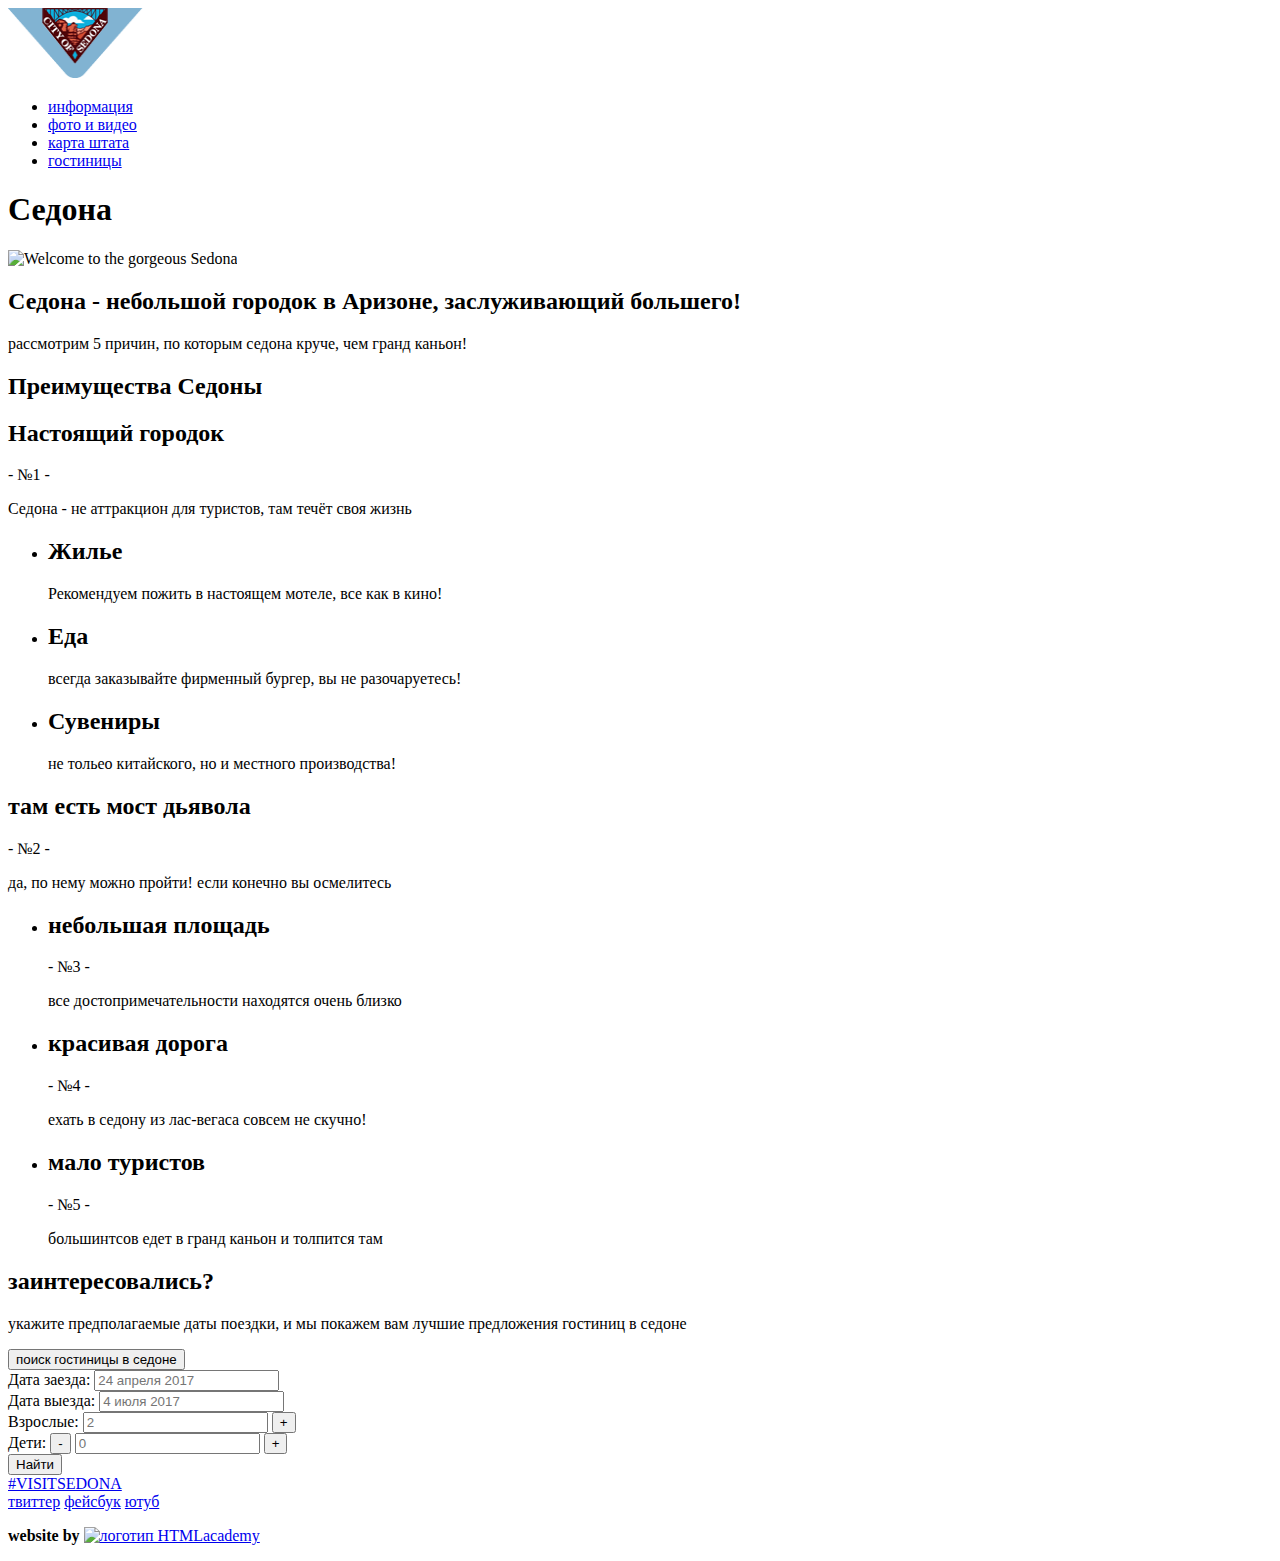
==== index.html @ c8d4c348 "fixed mistakes" ====
<!DOCTYPE html>
<html lang="ru">

<head>
  <meta charset="utf-8">
  <meta name="description" content="Основной проект на курсе в HTMLacademy">
  <meta name="keywords" content="HTML,CSS,XML,JavaScript,Sedona,Genadijs,Zuravlovs,интенсив">
  <meta name="author" content="Genadijs Zuravlovs">
  <!-- Заголовок страницы -->
  <title>HTML Academy: Седона</title>
  <!-- подключение css -->
</head>

<body>
  <header class="header">
    <nav class="header__nav">
      <a href="index.html" class="header__link">
        <img src="img/logo.png" alt="Логотип Седоны" width="135" height="70" class="header__logo">
      </a>
      <ul class="header__list">
        <li class="header__item header__item--active">
          <a href="info.html" class="header__link">информация</a>
        </li>
        <li class="header__item">
          <a href="media.html" class="header__link">фото и видео</a>
        </li>
        <li class="header__item">
          <a href="map.html" class="header__link">карта штата</a>
        </li>
        <li class="header__item">
          <a href="hotels.html" class="header__link">гостиницы</a>
        </li>
      </ul>
    </nav>
  </header>
  <main class="container">
    <section class="welcome">
      <h1 class="visually-hidden">Седона</h1>
      <img src="#coming__soon" alt="Welcome to the gorgeous Sedona" class="welcome__text">
      <!-- сюда идёт разделитель между секциями -->
    </section>
    <section class="intro">
      <h2 class="intro__title">Седона - небольшой городок в Аризоне, заслуживающий большего!</h2>
      <p class="intro__text">рассмотрим 5 причин, по которым седона круче, чем гранд каньон!</p>
    </section>
    <section class="advantages">
      <h2 class="visually-hidden">Преимущества Седоны</h2>
      <section class="advantages__first">
        <div class="advantages__desc">
          <h2 class="advantages__title">Настоящий городок</h2>
          <p class="advantages__text">- №1 -</p>
          <p class="advantages__text">Седона - не аттракцион для туристов, там течёт своя жизнь</p>
          <div class="advantages__photo"></div>
        </div>
        <div class="feature">
          <ul class="feature__list">
            <li class="feature__item">
              <h2 class="feature__title">Жилье</h2>
              <p class="feature__text">Рекомендуем пожить в настоящем мотеле, все как в кино!</p>
            </li>
            <li class="feature__item">
              <h2 class="feature__title">Еда</h2>
              <p class="feature__text">всегда заказывайте фирменный бургер, вы не разочаруетесь!</p>
            </li>
            <li class="feature__item">
              <h2 class="feature__title">Сувениры</h2>
              <p class="feature__text">не тольео китайского, но и местного производства!</p>
            </li>
          </ul>
        </div>
        <section class="advantages2">
          <div class="advantages__desc">
            <div class="advantages__photo"></div>
            <h2 class="advantages__title">там есть мост дьявола</h2>
            <p class="advantages__text">- №2 -</p>
            <p class="advantages__text">да, по нему можно пройти! если конечно вы осмелитесь</p>
          </div>
          <div class="feature2">
            <ul class="feature2__list">
              <li class="feature2__item">
                <h2 class="feautre__title">небольшая площадь</h2>
                <p class="advantages__text">- №3 -</p>
                <p class="advantages__text">все достопримечательности находятся очень близко</p>
              </li>
              <li class="feature2__item">
                <h2 class="feautre__title">красивая дорога</h2>
                <p class="advantages__text">- №4 -</p>
                <p class="advantages__text">ехать в седону из лас-вегаса совсем не скучно!</p>
              </li>
              <li class="feature2__item">
                <h2 class="feautre__title">мало туристов</h2>
                <p class="advantages__text">- №5 -</p>
                <p class="advantages__text">большинтсов едет в гранд каньон и толпится там</p>
              </li>
            </ul>
          </div>
        </section>
      </section>
    </section>
    <section class="form">
      <h2 class="form__title">заинтересовались?</h2>
      <p class="form__text">укажите предполагаемые даты поездки, и мы покажем вам лучшие предложения гостиниц в седоне</p>
      <button class="form__btn">поиск гостиницы в седоне</button>
      <!-- форма -->
      <form action="#" class="form">
        <div class="form__group">
          <label for="arrival" class="form__label">Дата заезда:</label>
          <input type="text" class="form__input" id="arrival" placeholder="24 апреля 2017">
        </div>
        <div class="form__group">
          <label for="departure" class="form__label">Дата выезда:</label>
          <input type="text" class="form__input" id="departure" placeholder="4 июля 2017">
        </div>
        <div class="form__group">
          <label for="adults" class="form__label">Взрослые:</label>
          <span class="form__minus"></span>
          <input type="text" class="form__input" id="adults" placeholder="2">
          <button class="form__plus">+</button>
        </div>
        <div class="form__group">
          <label for="kids" class="form__label">Дети:</label>
          <button class="form__minus">-</button>
          <input type="text" class="form__input" id="kids" placeholder="0">
          <button class="form__plus">+</button>
        </div>
        <button type="submit" class="form__btn">Найти</button>
      </form>
    </section>
    <!-- карта -->
  </main>
  <footer class="footer">
    <a href="index.html" class="footer__link">#VISITSEDONA</a>
    <div class="footer__social">
      <a href="#" class="social__link">твиттер</a>
      <a href="#" class="social__link">фейсбук</a>
      <a href="#" class="social__link">ютуб</a>
    </div>
    <p class="footer__copyright">
      <b>website by</b>
      <a href="https://htmlacademy.ru">
        <img href="#" alt="логотип HTMLacademy">
      </a>
    </p>
  </footer>


</body>

</html>
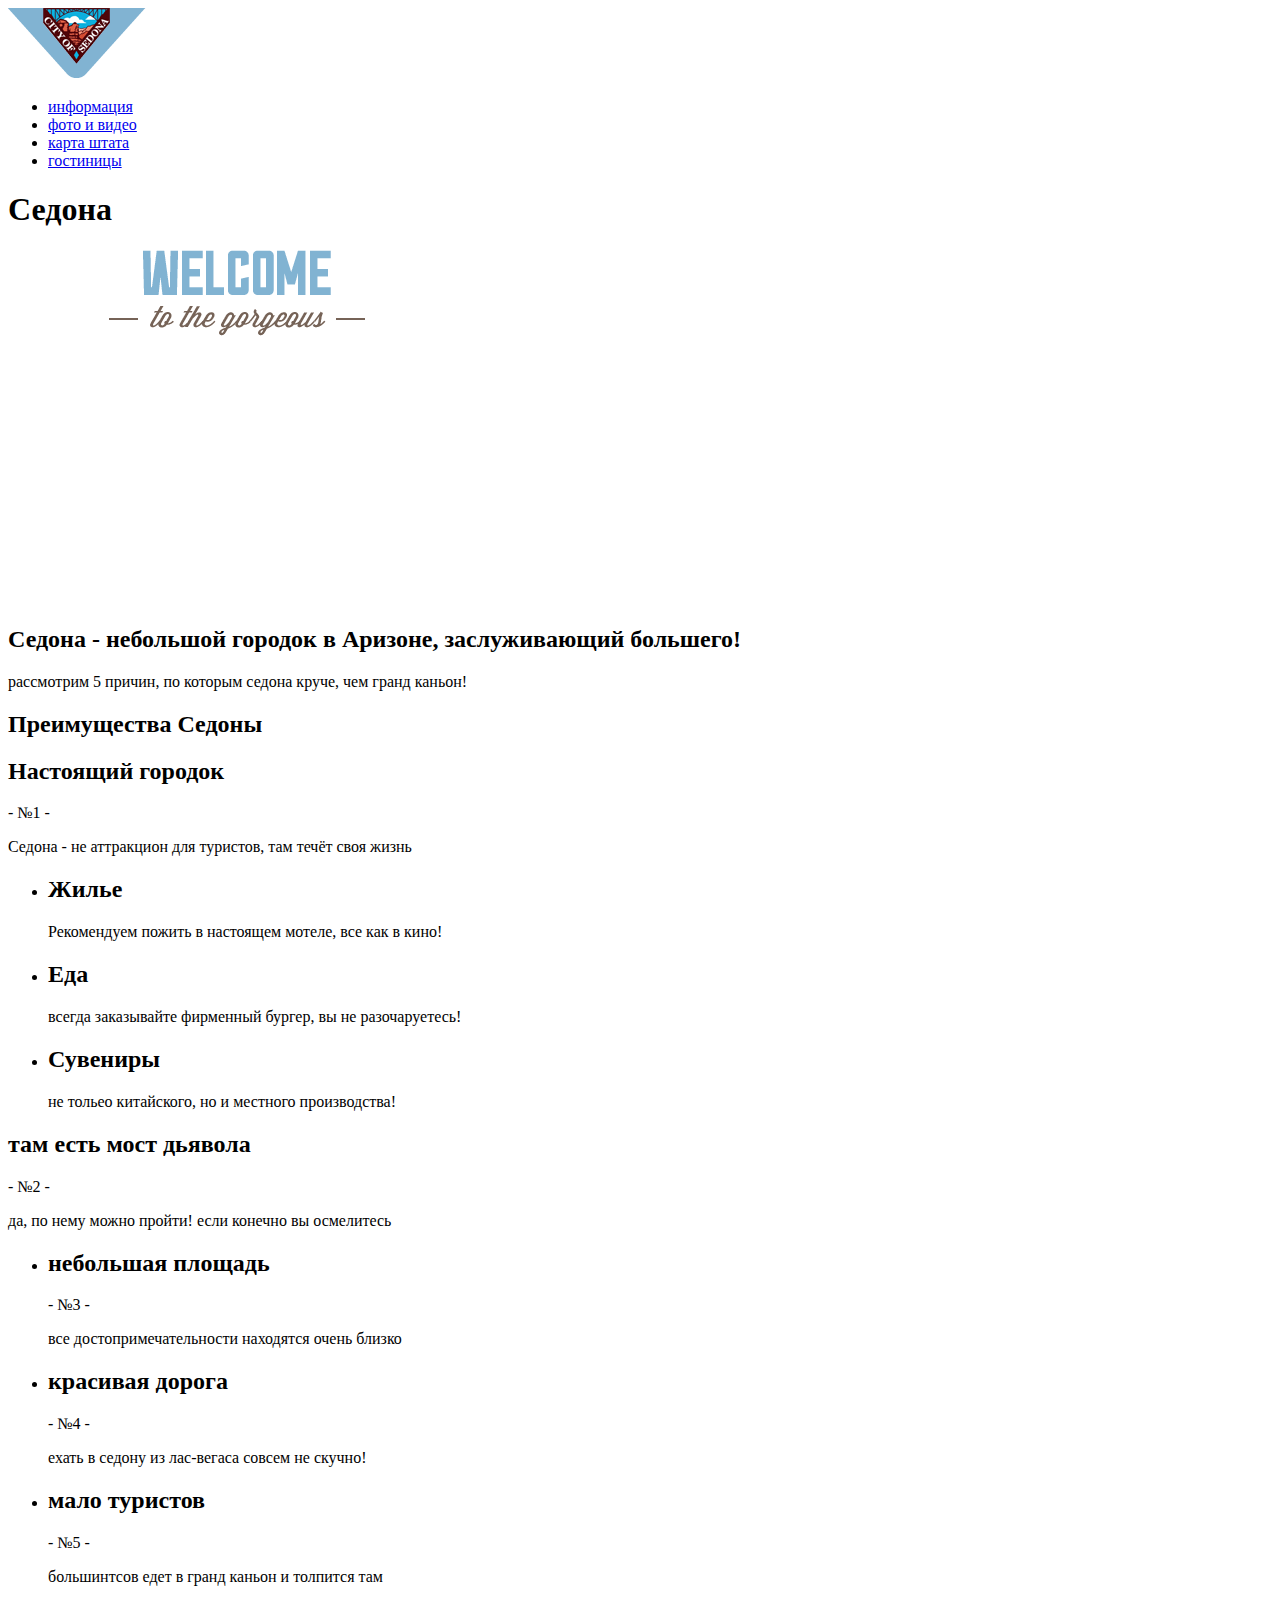
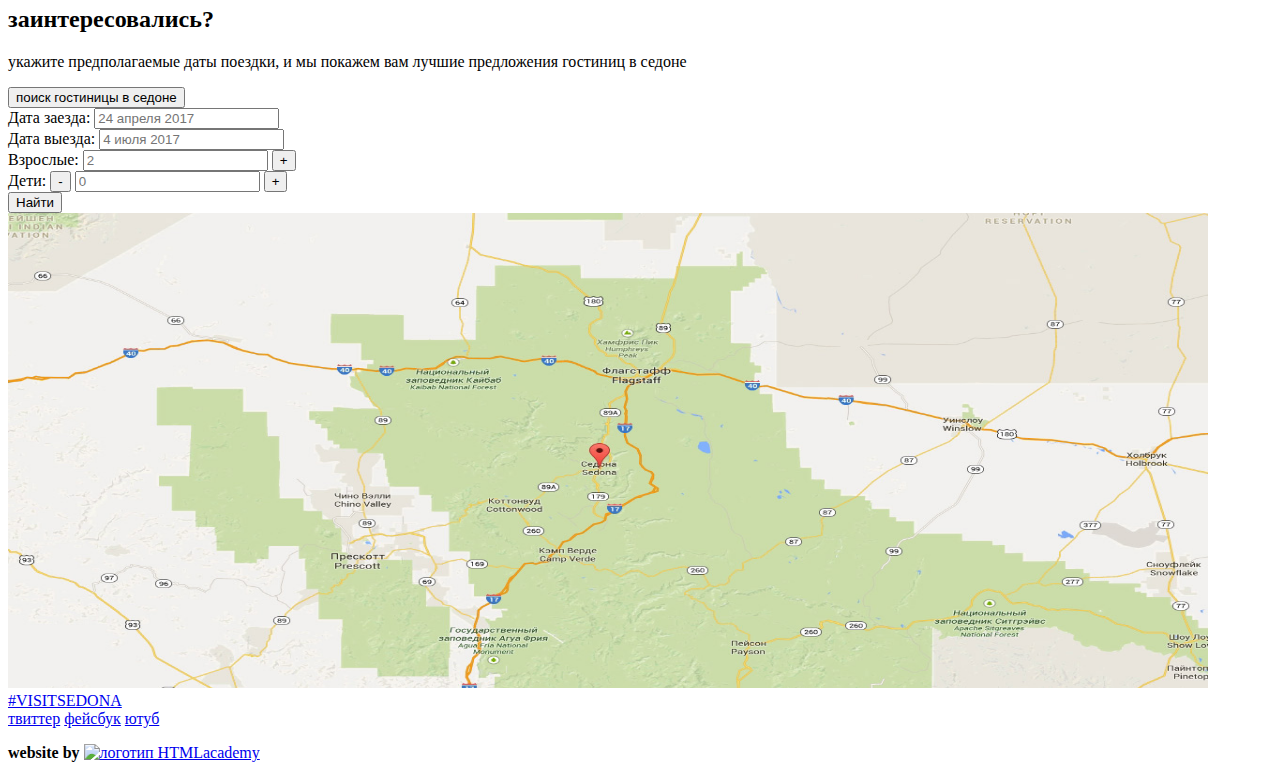
==== commit 5101e797: "added content images" ====
--- a/index.html
+++ b/index.html
@@ -15,7 +15,7 @@
   <header class="header">
     <nav class="header__nav">
       <a href="index.html" class="header__link">
-        <img src="img/logo.png" alt="Логотип Седоны" width="135" height="70" class="header__logo">
+        <img src="img/logo.png" alt="Логотип Седоны" width="138" height="70" class="header__logo">
       </a>
       <ul class="header__list">
         <li class="header__item header__item--active">
@@ -36,7 +36,7 @@
   <main class="container">
     <section class="welcome">
       <h1 class="visually-hidden">Седона</h1>
-      <img src="#coming__soon" alt="Welcome to the gorgeous Sedona" class="welcome__text">
+      <img src="img/index/welcome.png" alt="Welcome to the gorgeous Sedona" width="458" height="352" class="welcome__text" >
       <!-- сюда идёт разделитель между секциями -->
     </section>
     <section class="intro">
@@ -127,6 +127,9 @@
       </form>
     </section>
     <!-- карта -->
+    <section class="map">
+      <img src="img/index/map.jpg" alt="Карта Седоны" width="1200" height="475" class="map__img">
+    </section>
   </main>
   <footer class="footer">
     <a href="index.html" class="footer__link">#VISITSEDONA</a>
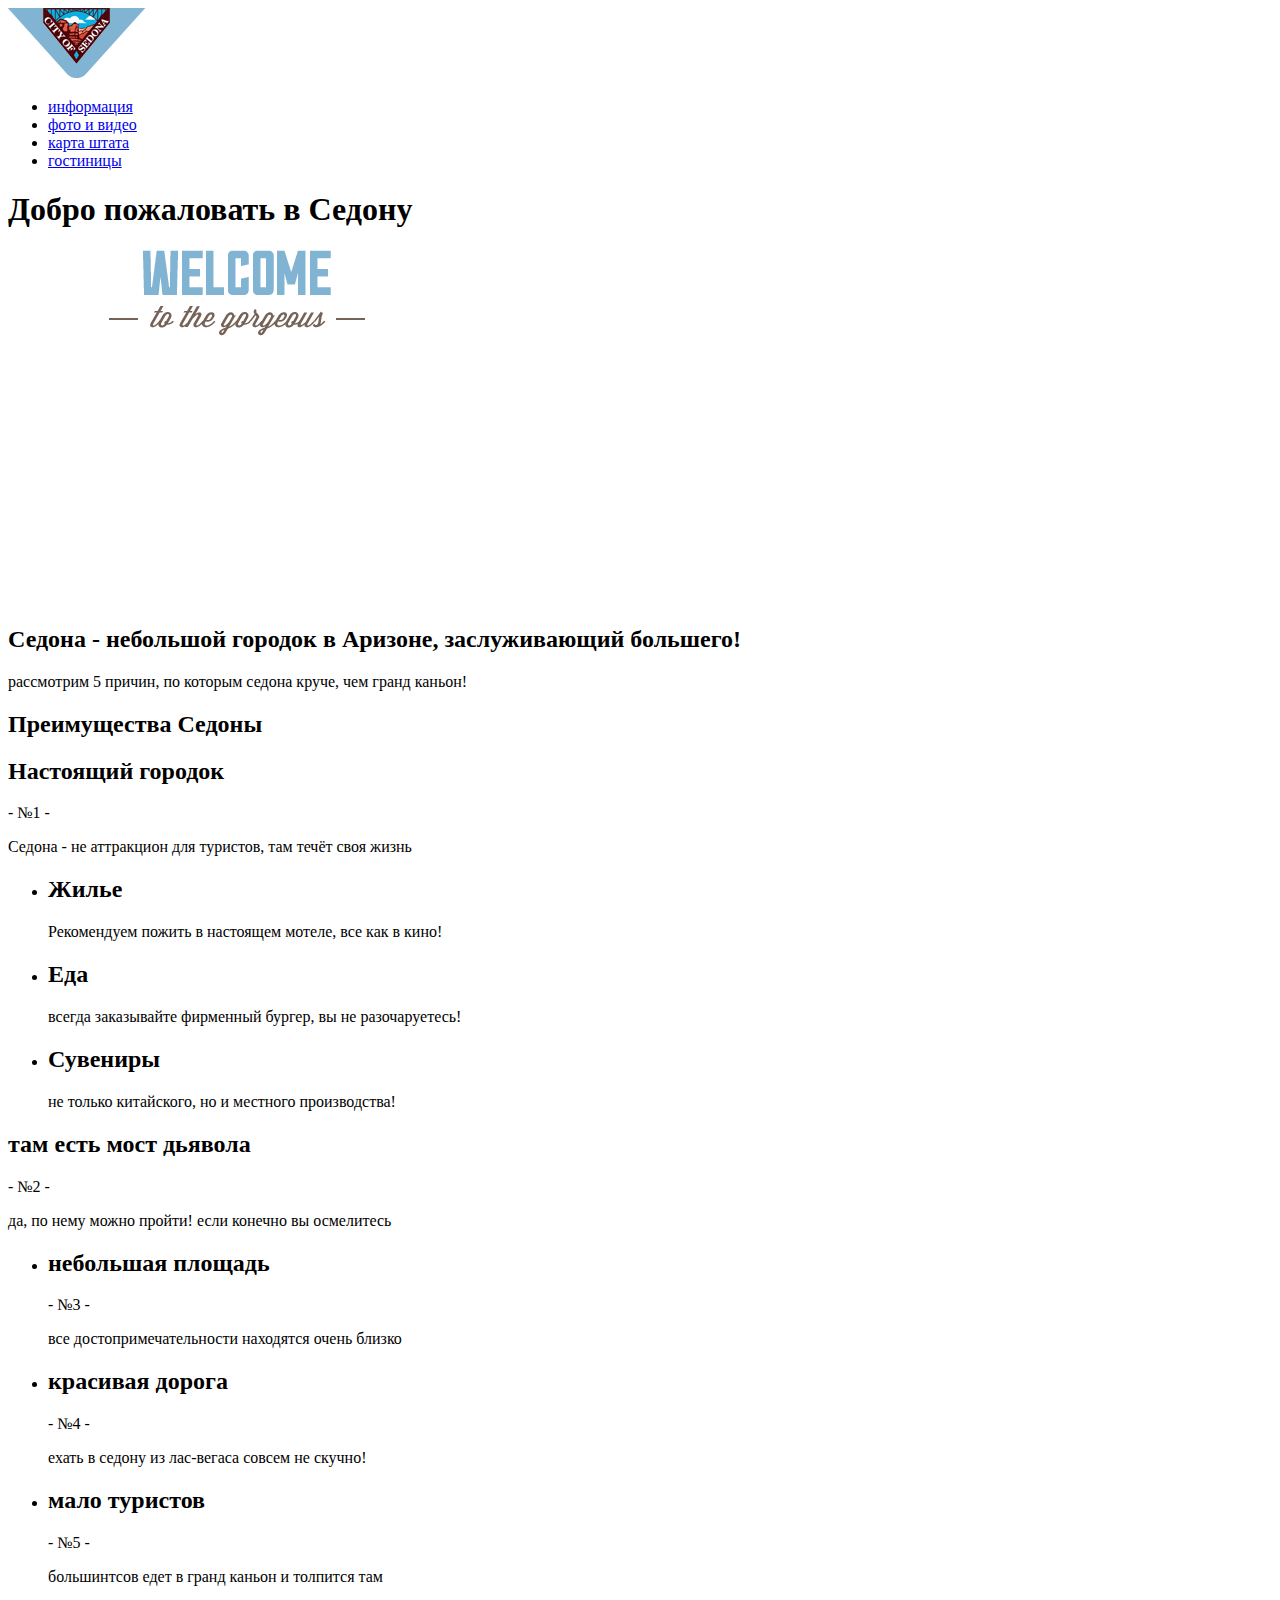
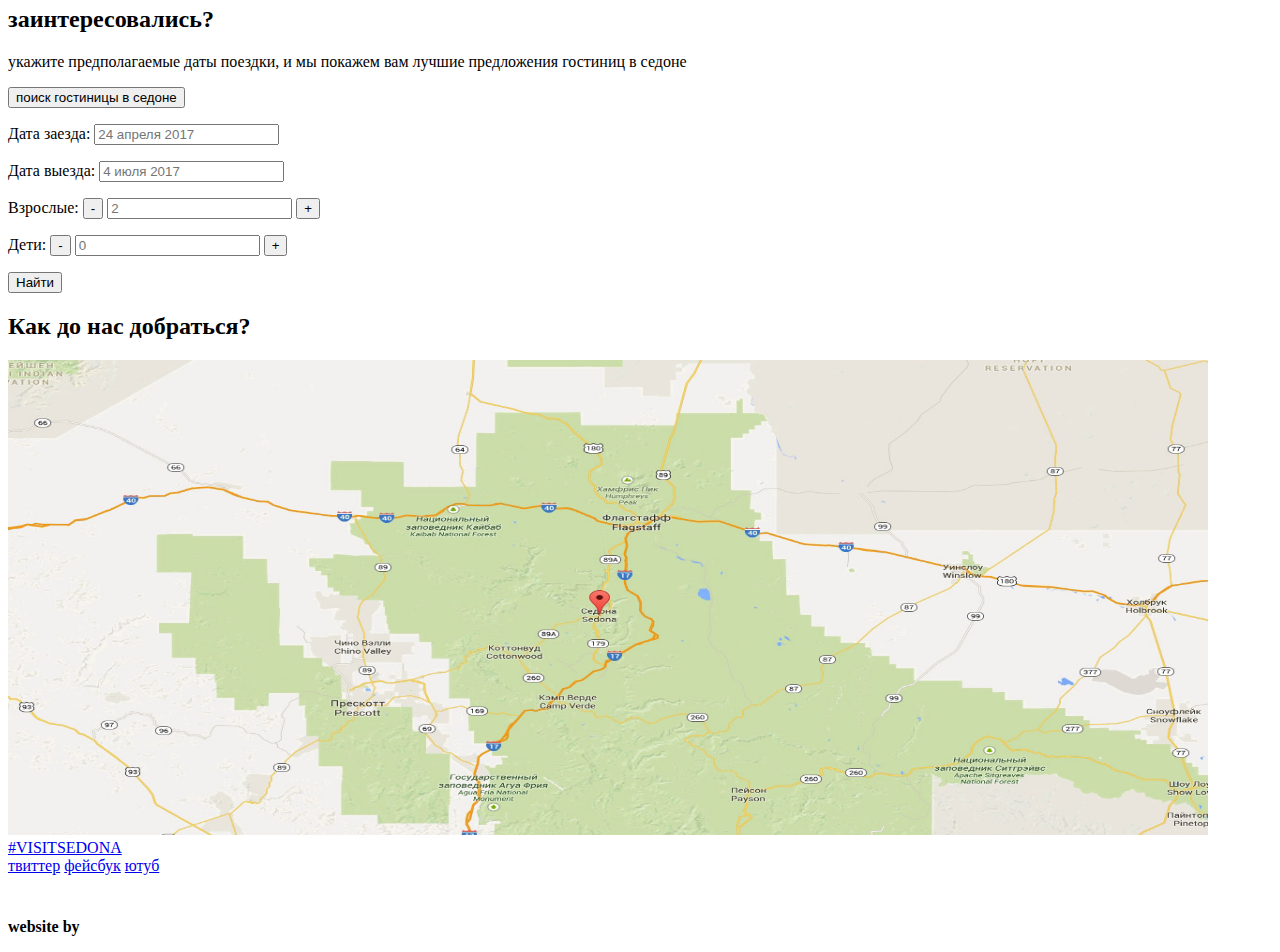
==== commit 092bdd1e: "added some accessibility" ====
--- a/index.html
+++ b/index.html
@@ -35,8 +35,8 @@
   </header>
   <main class="container">
     <section class="welcome">
-      <h1 class="visually-hidden">Седона</h1>
-      <img src="img/index/welcome.png" alt="Welcome to the gorgeous Sedona" width="458" height="352" class="welcome__text" >
+      <h1 class="visually-hidden">Добро пожаловать в Седону</h1>
+      <img src="img/welcome.png" alt="Welcome to the gorgeous Sedona" width="458" height="352" class="welcome__text">
       <!-- сюда идёт разделитель между секциями -->
     </section>
     <section class="intro">
@@ -64,7 +64,7 @@
             </li>
             <li class="feature__item">
               <h2 class="feature__title">Сувениры</h2>
-              <p class="feature__text">не тольео китайского, но и местного производства!</p>
+              <p class="feature__text">не только китайского, но и местного производства!</p>
             </li>
           </ul>
         </div>
@@ -102,33 +102,34 @@
       <p class="form__text">укажите предполагаемые даты поездки, и мы покажем вам лучшие предложения гостиниц в седоне</p>
       <button class="form__btn">поиск гостиницы в седоне</button>
       <!-- форма -->
-      <form action="#" class="form">
-        <div class="form__group">
+      <form action="https://echo.htmlacademy.ru" class="form" method="get">
+        <p class="form__group">
           <label for="arrival" class="form__label">Дата заезда:</label>
           <input type="text" class="form__input" id="arrival" placeholder="24 апреля 2017">
-        </div>
-        <div class="form__group">
+        </p>
+        <p class="form__group">
           <label for="departure" class="form__label">Дата выезда:</label>
           <input type="text" class="form__input" id="departure" placeholder="4 июля 2017">
-        </div>
-        <div class="form__group">
+        </p>
+        <p class="form__group">
           <label for="adults" class="form__label">Взрослые:</label>
-          <span class="form__minus"></span>
+          <button class="form__minus">-</button>
           <input type="text" class="form__input" id="adults" placeholder="2">
           <button class="form__plus">+</button>
-        </div>
-        <div class="form__group">
+        </p>
+        <p class="form__group">
           <label for="kids" class="form__label">Дети:</label>
           <button class="form__minus">-</button>
           <input type="text" class="form__input" id="kids" placeholder="0">
           <button class="form__plus">+</button>
-        </div>
+        </p>
         <button type="submit" class="form__btn">Найти</button>
       </form>
     </section>
     <!-- карта -->
     <section class="map">
-      <img src="img/index/map.jpg" alt="Карта Седоны" width="1200" height="475" class="map__img">
+      <h2 class="visually-hidden">Как до нас добраться?</h2>
+      <img src="img/map.jpg" alt="Карта Седоны" width="1200" height="475" class="map__img">
     </section>
   </main>
   <footer class="footer">
@@ -141,7 +142,7 @@
     <p class="footer__copyright">
       <b>website by</b>
       <a href="https://htmlacademy.ru">
-        <img href="#" alt="логотип HTMLacademy">
+        <img src="img/logo_name.svg" alt="логотип HTMLacademy" width="115" height="41">
       </a>
     </p>
   </footer>
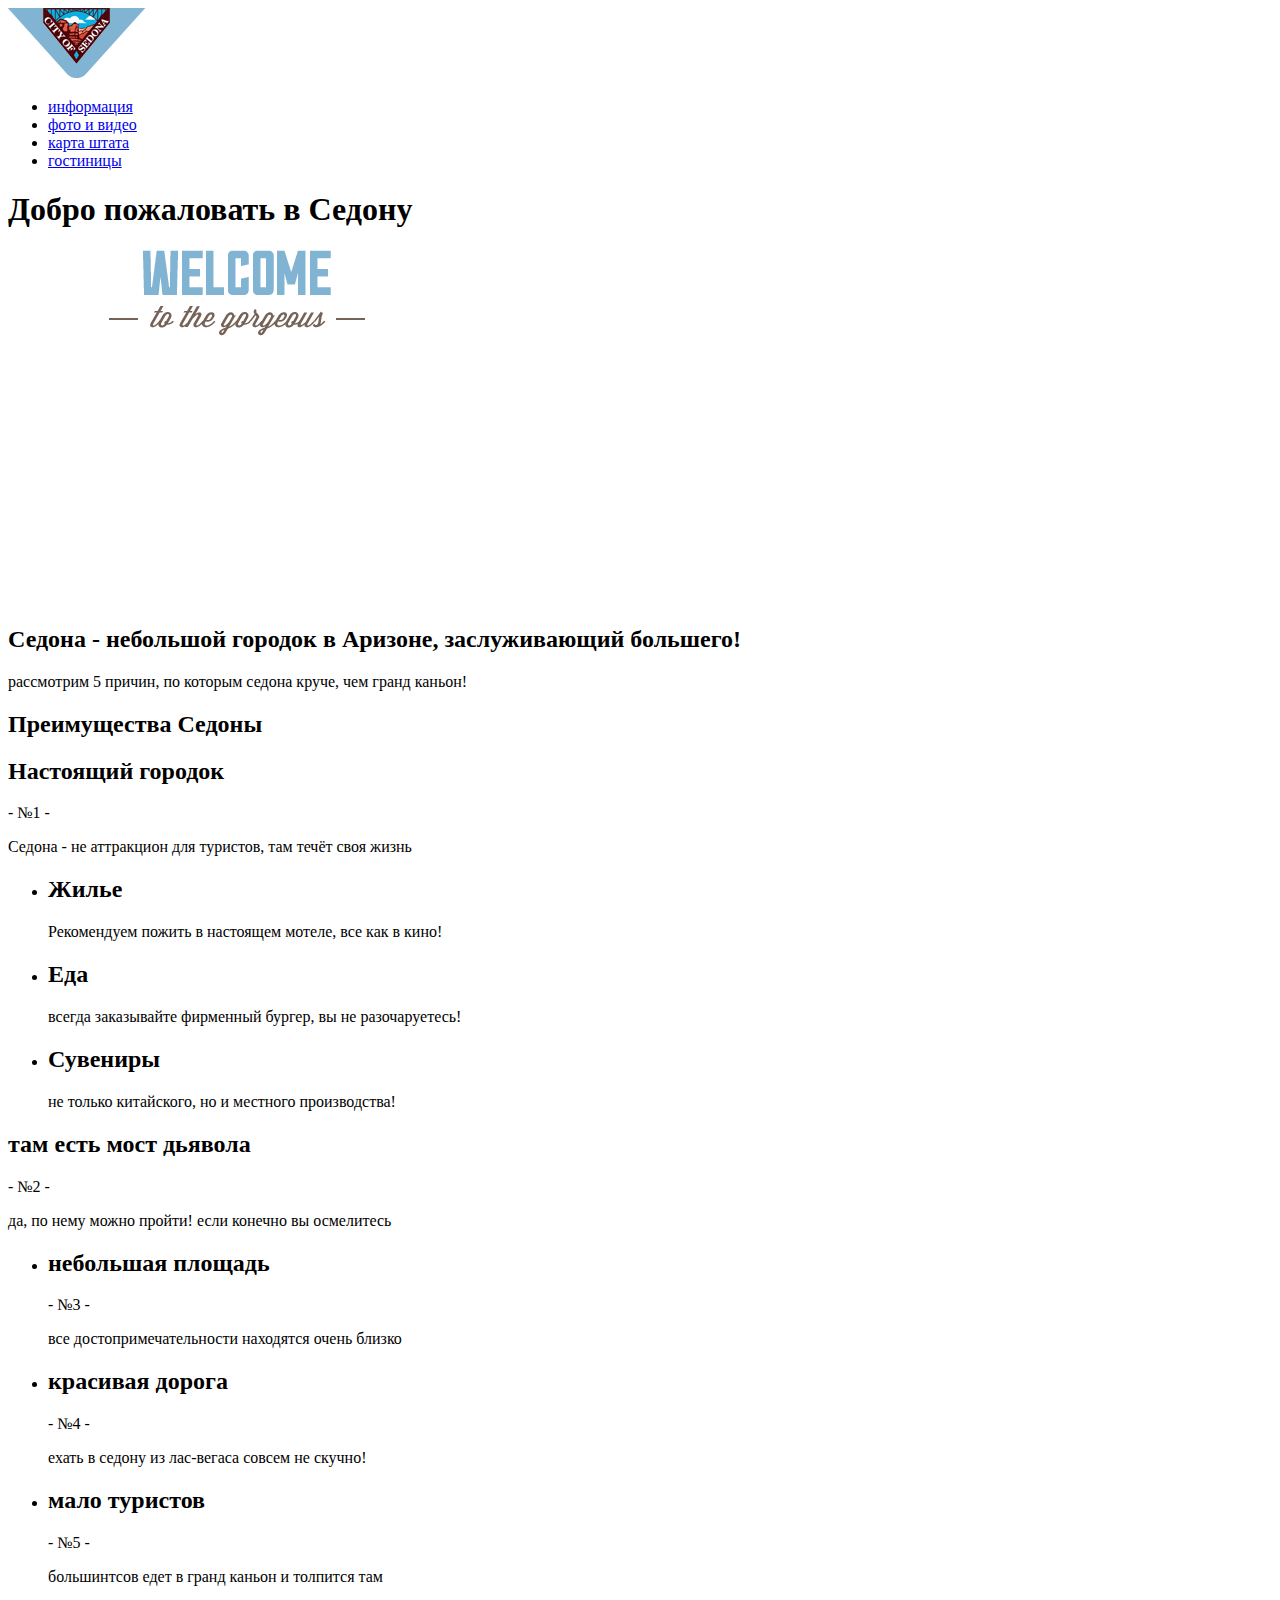
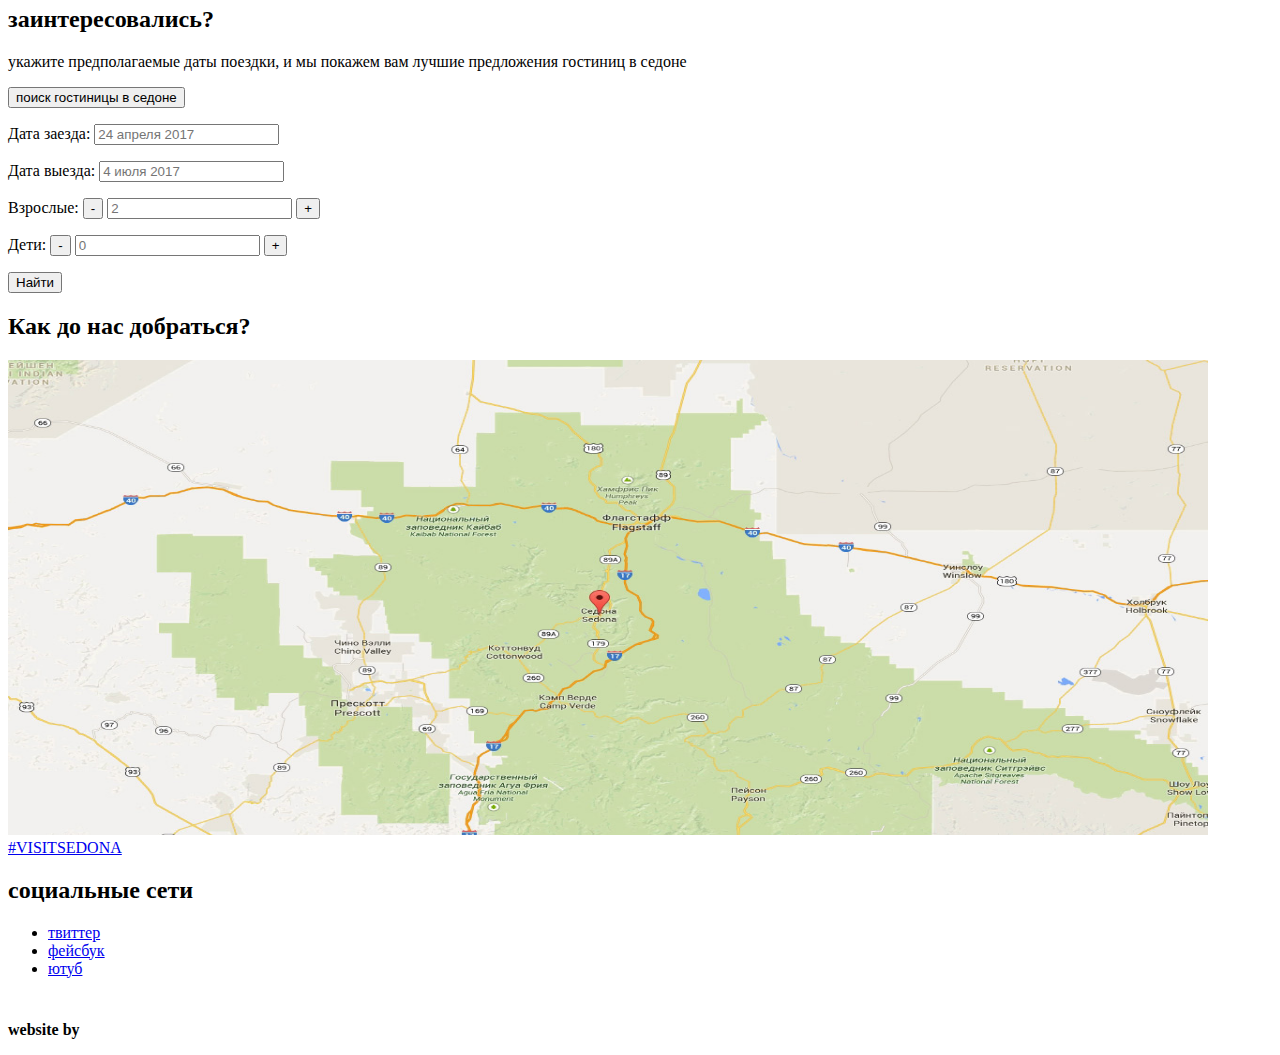
==== commit fa5bc17f: "checked mistakes" ====
--- a/index.html
+++ b/index.html
@@ -134,15 +134,24 @@
   </main>
   <footer class="footer">
     <a href="index.html" class="footer__link">#VISITSEDONA</a>
-    <div class="footer__social">
-      <a href="#" class="social__link">твиттер</a>
-      <a href="#" class="social__link">фейсбук</a>
-      <a href="#" class="social__link">ютуб</a>
+    <div class="social">
+      <h2 class="visually-hidden">социальные сети</h2>
+      <ul class="social__list">
+        <li class="social__item">
+          <a href="#" class="social__link social__link--twitter">твиттер</a>
+        </li>
+        <li class="social__item">
+          <a href="#" class="social__link social__link--facebook">фейсбук</a>
+        </li>
+        <li class="social__item">
+          <a href="#" class="social__link social__link--youtube">ютуб</a>
+        </li>
+      </ul>
     </div>
-    <p class="footer__copyright">
+    <p class="copyright">
       <b>website by</b>
       <a href="https://htmlacademy.ru">
-        <img src="img/logo_name.svg" alt="логотип HTMLacademy" width="115" height="41">
+        <img src="img/logo_name.svg" alt="логотип HTMLacademy" width="115" height="41" class="copyright__logo">
       </a>
     </p>
   </footer>
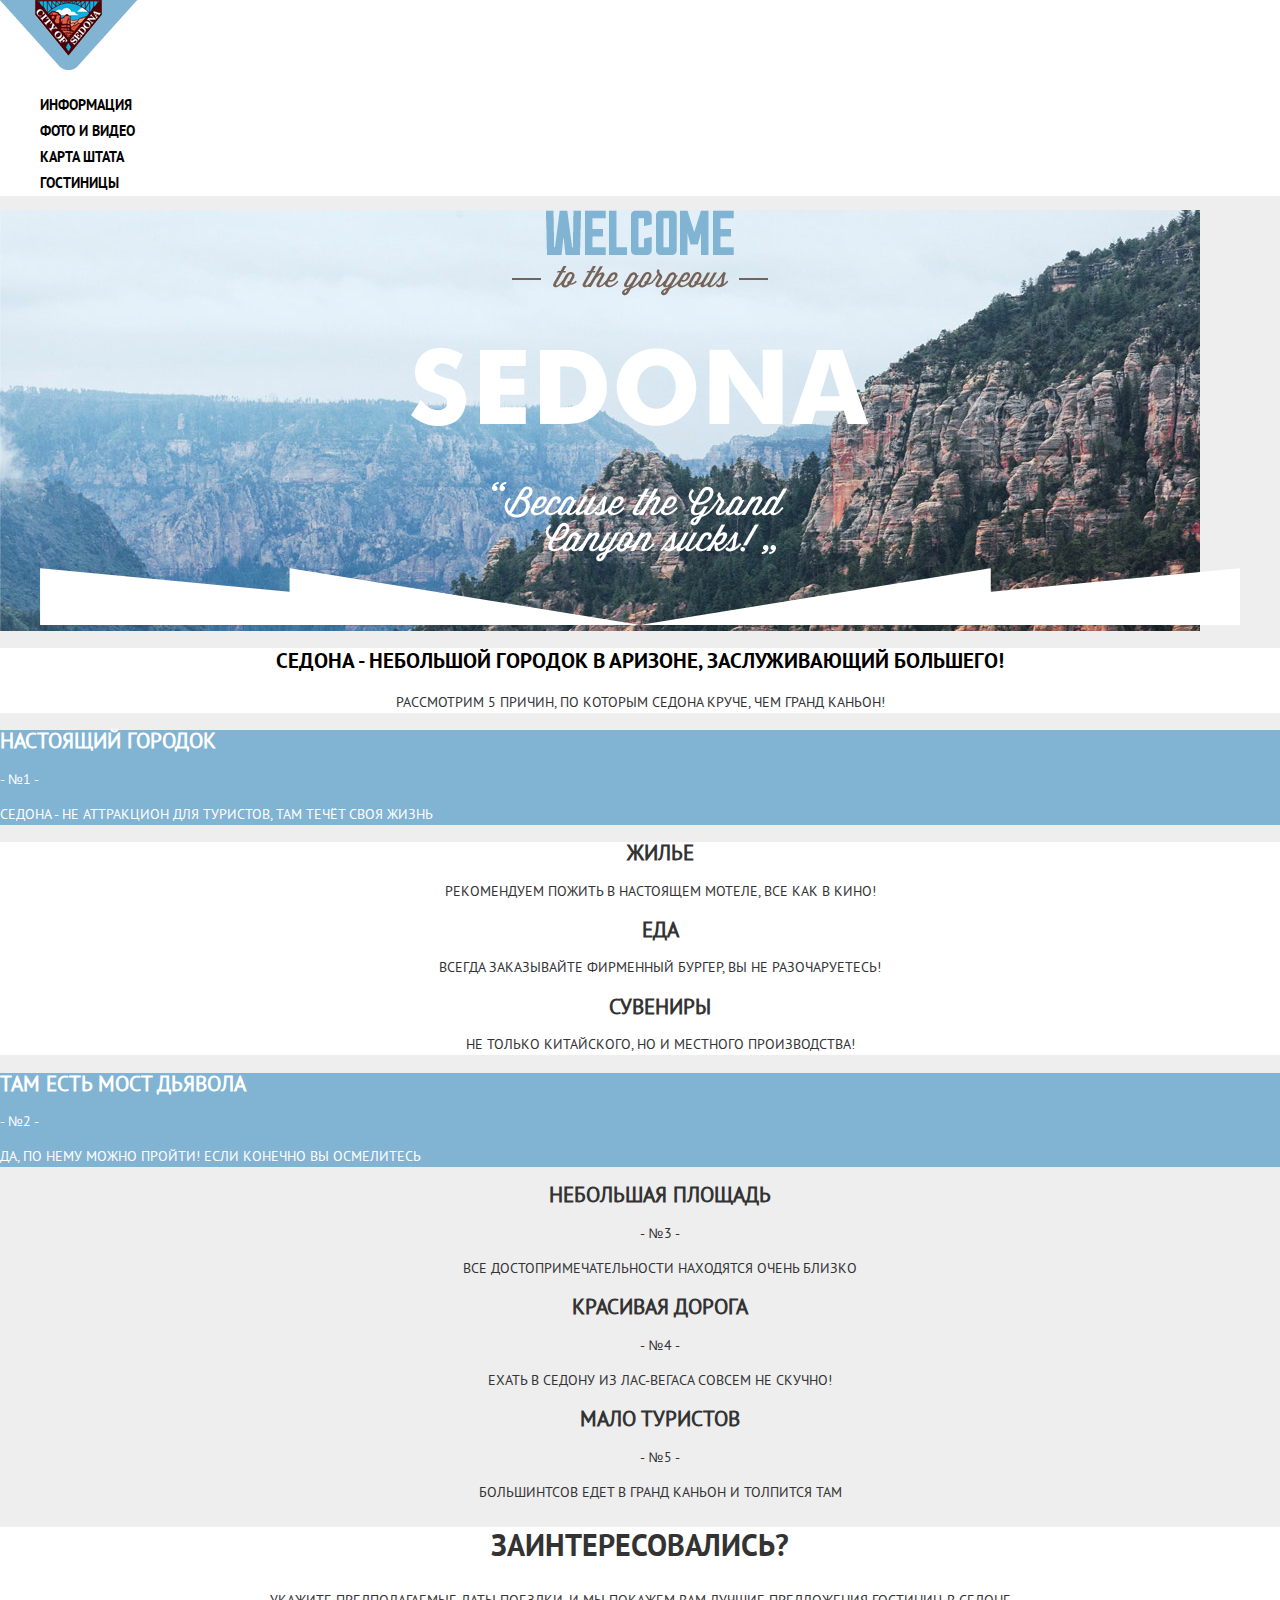
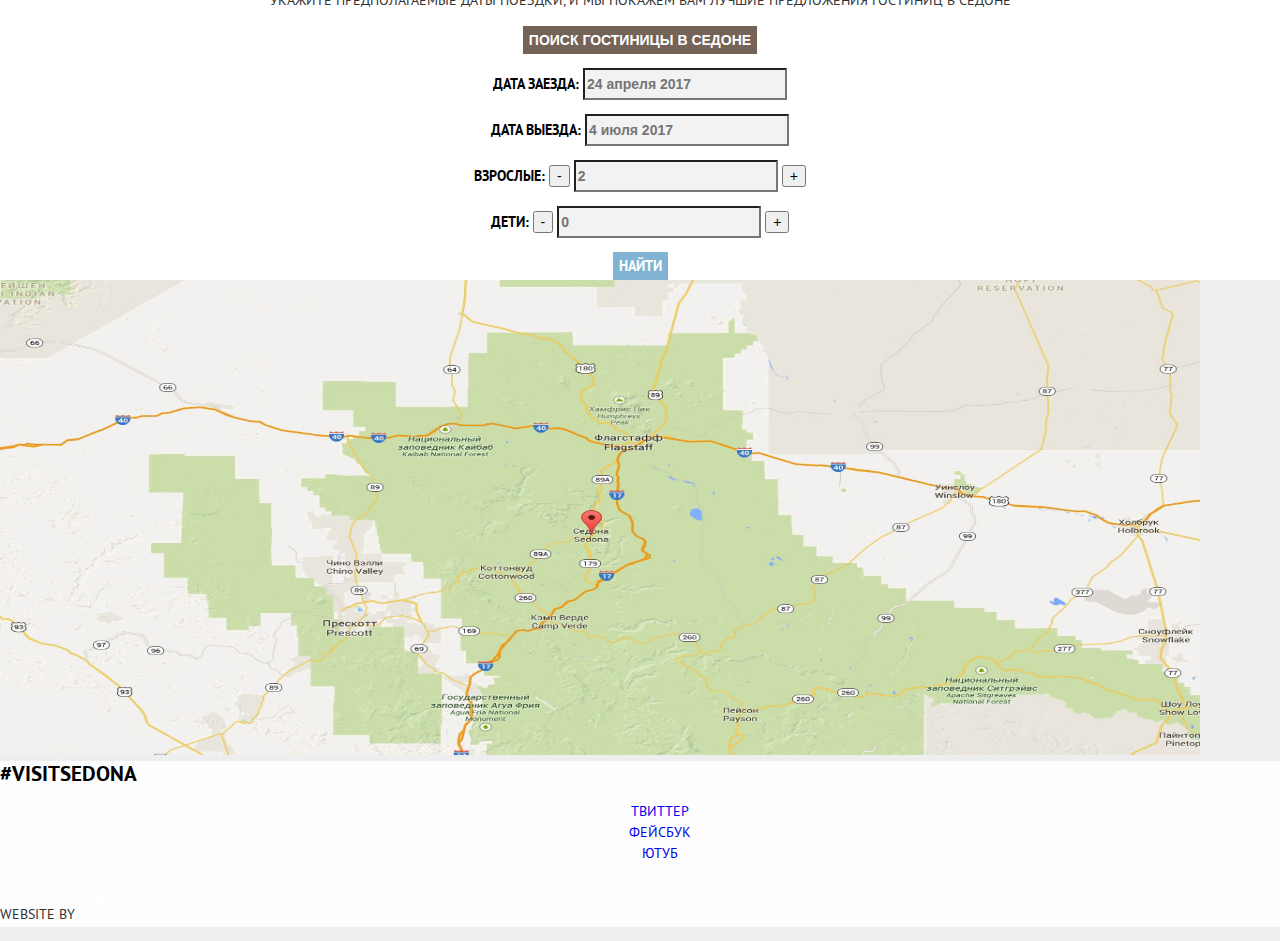
==== commit f1694cd3: "basic CSS" ====
--- a/index.html
+++ b/index.html
@@ -9,6 +9,8 @@
   <!-- Заголовок страницы -->
   <title>HTML Academy: Седона</title>
   <!-- подключение css -->
+  <link rel="stylesheet" href="css/normalize.css">
+  <link rel="stylesheet" href="css/style.css">
 </head>
 
 <body>
@@ -37,7 +39,6 @@
     <section class="welcome">
       <h1 class="visually-hidden">Добро пожаловать в Седону</h1>
       <img src="img/welcome.png" alt="Welcome to the gorgeous Sedona" width="458" height="352" class="welcome__text">
-      <!-- сюда идёт разделитель между секциями -->
     </section>
     <section class="intro">
       <h2 class="intro__title">Седона - небольшой городок в Аризоне, заслуживающий большего!</h2>
@@ -68,7 +69,7 @@
             </li>
           </ul>
         </div>
-        <section class="advantages2">
+        <secti`on class="advantages2">
           <div class="advantages__desc">
             <div class="advantages__photo"></div>
             <h2 class="advantages__title">там есть мост дьявола</h2>
@@ -97,10 +98,10 @@
         </section>
       </section>
     </section>
-    <section class="form">
-      <h2 class="form__title">заинтересовались?</h2>
-      <p class="form__text">укажите предполагаемые даты поездки, и мы покажем вам лучшие предложения гостиниц в седоне</p>
-      <button class="form__btn">поиск гостиницы в седоне</button>
+    <section class="interest">
+      <h2 class="interest__title">заинтересовались?</h2>
+      <p class="interest__text">укажите предполагаемые даты поездки, и мы покажем вам лучшие предложения гостиниц в седоне</p>
+      <button class="interest__btn">поиск гостиницы в седоне</button>
       <!-- форма -->
       <form action="https://echo.htmlacademy.ru" class="form" method="get">
         <p class="form__group">
--- a/css/style.css
+++ b/css/style.css
@@ -0,0 +1,305 @@
+@font-face {
+  font-family: 'ptsans';
+  src: url("../fonts/ptsans.woff2") format("woff2"), url("../fonts/ptsans.woff") format("woff");
+  font-weight: 300;
+  font-style: normal;
+}
+
+@font-face {
+  font-family: 'ptsansbold';
+  src: url("../fonts/ptsansbold.woff2") format("woff2"), url("../fonts/ptsansbold.woff") format("woff");
+  font-weight: 700;
+  font-style: bold;
+}
+
+body {
+  margin: 0;
+  padding: 0;
+
+  font-family: 'ptsans', Arial, Helvetica, sans-serif;
+  font-size: 14px;
+  line-height: 21px;
+  font-weight: 300;
+  color: #333333;
+  text-transform: uppercase;
+
+  background-color: #eeeeee;
+  background-position: top center;
+  background-repeat: no-repeat;
+}
+
+img {
+    max-width: 100%;
+}
+
+a {
+  text-decoration: none;
+}
+
+button {
+    text-transform: uppercase;
+}
+
+.visually-hidden {
+    display: none;
+}
+
+.header__nav {
+    line-height: 26px;
+    background-color: #fff;
+}
+
+.header__list {
+    list-style: none;
+}
+
+.header__list a {
+    text-decoration: none;
+    color: #000000;
+    font-family: 'ptsansbold', Arial, Helvetica, sans-serif;
+    font-weight: 700;
+}
+
+.header__list a:hover,
+.header__list a:focus {
+    color: #81b3d2;
+}
+
+
+.welcome {
+    text-align: center;
+    background-image: url('../img/bg.jpg');
+    background-position: top top;
+    background-repeat: no-repeat;
+}
+
+.welcome::after {
+    content: url('../img/shape.png');
+}
+
+.intro {
+    text-align: center;
+    background-color: #FFF;
+}
+
+.intro__title {
+    font-family: 'ptsansbold', Arial, Helvetica, sans-serif;
+    font-size: 21px;
+    font-weight: 700;
+    line-height: 26px;
+    color: #000;
+}
+
+.intro__text {
+    font-size: 14px;
+    font-weight: 300;
+
+}
+
+.advantages__desc {
+    background-color: #81b3d2;
+    color: #FFF;    
+}
+
+.feature {
+    text-align: center;
+    background-color: #FFF;
+}
+
+.feature__list,
+.feature2__list {
+    list-style: none;
+}
+
+.feature__text {
+    color: #333333;
+}
+
+.feature2 {
+    text-align: center;
+}
+
+.interest {
+    text-align: center;
+    font-family: 'ptsansbold', Arial, Helvetica, sans-serif;
+    background-color: #FFF;
+    
+}
+
+.interest__title {
+    font-size: 30px;
+    font-weight: 700;
+    line-height: 36px;
+}
+
+.interest__text {
+    font-family: 'ptsans', Arial, Helvetica, sans-serif;
+    font-size: 14px;
+    line-height: 24px;
+    color: #333333;
+    font-weight: 300;
+}
+
+.interest__btn {
+    font-size: 14px;
+    font-weight: 700;
+    line-height: 26px;
+    color: #FFF;
+    background-color: #766357;
+    border: 0;
+}
+
+.form {
+    font-size: 14px;
+    font-weight: 700;
+    color: #000000;
+    background-color: #FFF:
+}
+
+.form__input {
+    font-size: 14px;
+    line-height: 26px;
+    font-weight: 700;
+    color: #000000;
+    background-color: #f2f2f2;
+}
+
+.form__btn {
+    font: inherit;
+    line-height: 26px; 
+    color: #FFF;
+    background-color: #81b3d2;
+    border: 0;
+}
+
+.footer {
+    background-color: rgba(254,254,254, 0.9);
+}
+
+.footer__link {
+    font-size: 21px;
+    font-family: 'ptsansbold', Arial, Helvetica, sans-serif;
+    font-weight: 700;
+    line-height: 26px;
+    color: #000;
+}
+
+.social {
+    text-align: center; 
+}
+
+.social__list {
+    list-style: none;
+}
+
+.copyright b {
+    line-height: 26px;
+}
+
+
+/* hotels.html */
+
+.filters {
+    background-image: url('../img/bg-h.jpg');
+    background-position: top left;
+    background-repeat: no-repeat;
+    color: #fff;
+}
+
+.filters__set,
+.filters__pay {
+    border: 0;
+}
+
+.filters__title {
+    font-size: 16px;
+    font-family: 'ptsansbold', Arial, Helvetica, sans-serif;
+    font-weight: 700;
+    line-height: 21px;
+}
+
+.filters__btn {
+    font: inherit;
+    color: #FFF;
+    border: 2px solid #FFF;
+    border-radius: 2px;
+    background: transparent;
+}
+
+.hotel {
+    background-color: #fefefe;
+}
+
+.hotel__found {
+    font-size: 21px;
+    line-height: 26px;
+    font-family: 'ptsansbold', Arial, Helvetica, sans-serif;
+    font-weight: 700;
+}
+
+.hotel__filters {
+    list-style: none;
+    font-size: 12px;
+    line-height: 18px;
+}
+
+.hotel__link {
+    color: #cacaca;
+    border-bottom: 1px dotted #81b3d2;
+}
+
+.hotel__link--active {
+    color: #81b3d2;
+    border: 0;
+}
+
+ .hotel__filters a:hover {
+    color: #81b3d2;
+    border-bottom: 1px dotted #81b3d2;
+}
+
+.hotel__link:active {
+    color:#000;
+    border: 0;
+}
+
+.hotel__head,
+.hotel__item {
+    border-bottom: 1px solid #e5e5e5;
+}
+
+.hotel__list {
+    list-style: none;
+}
+
+.hotel__list .hotel__link-name{
+    text-decoration: none;
+    color: #000000;
+    font-family: 'ptsansbold', Arial, Helvetica, sans-serif;
+    font-weight: 700;
+
+}
+
+.hotel__list a:hover,
+.hotel__list a:focus {
+    color: #81b3d2;
+}
+
+.hotel__list a:active {
+    color: #000;
+}
+
+.hotel__about-link {
+    font-family: 'ptsansbold', Arial, Helvetica, sans-serif;
+    font-weight: 700;
+    color: #FFF;
+    background-color: #81b3d2;
+}
+
+.hotel__book-btn {
+    font-family: 'ptsansbold', Arial, Helvetica, sans-serif;
+    font-weight: 700;
+    color: #FFF;
+    background-color: #766357;
+    border: 0;   
+}
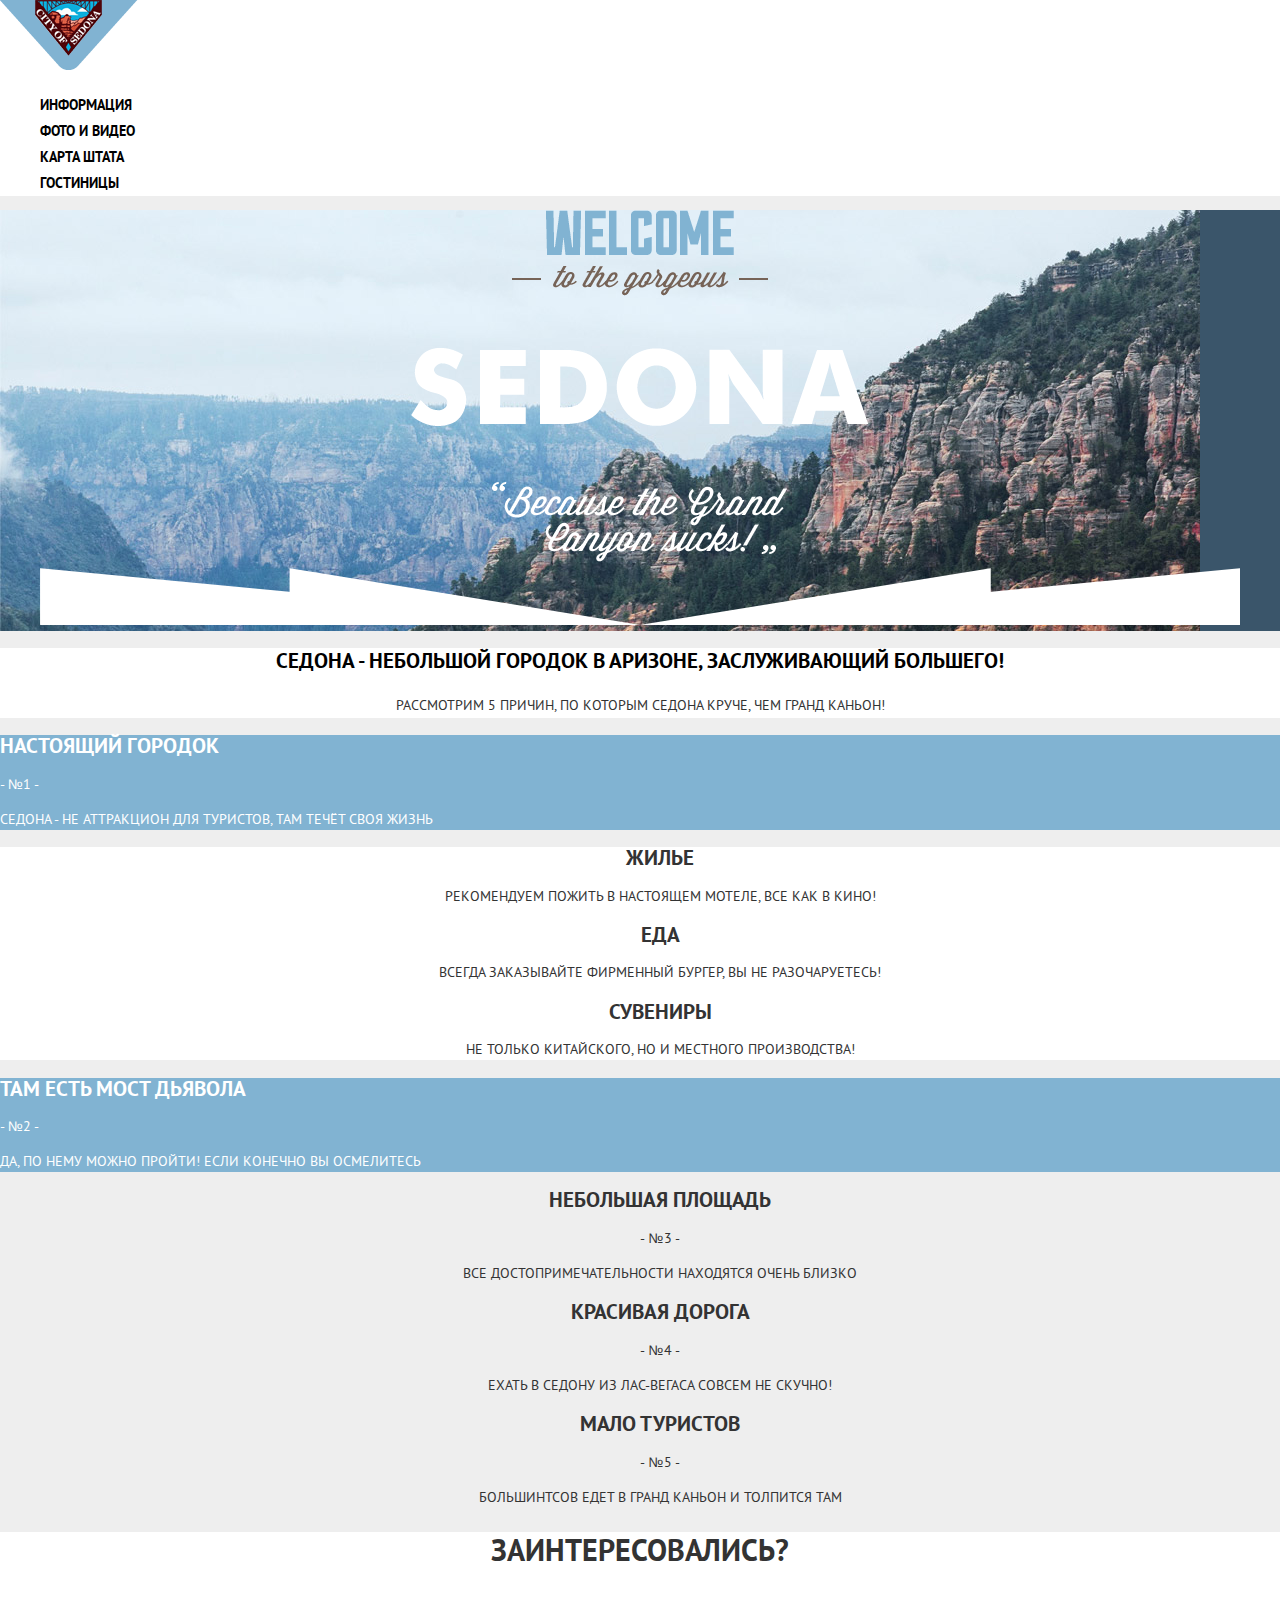
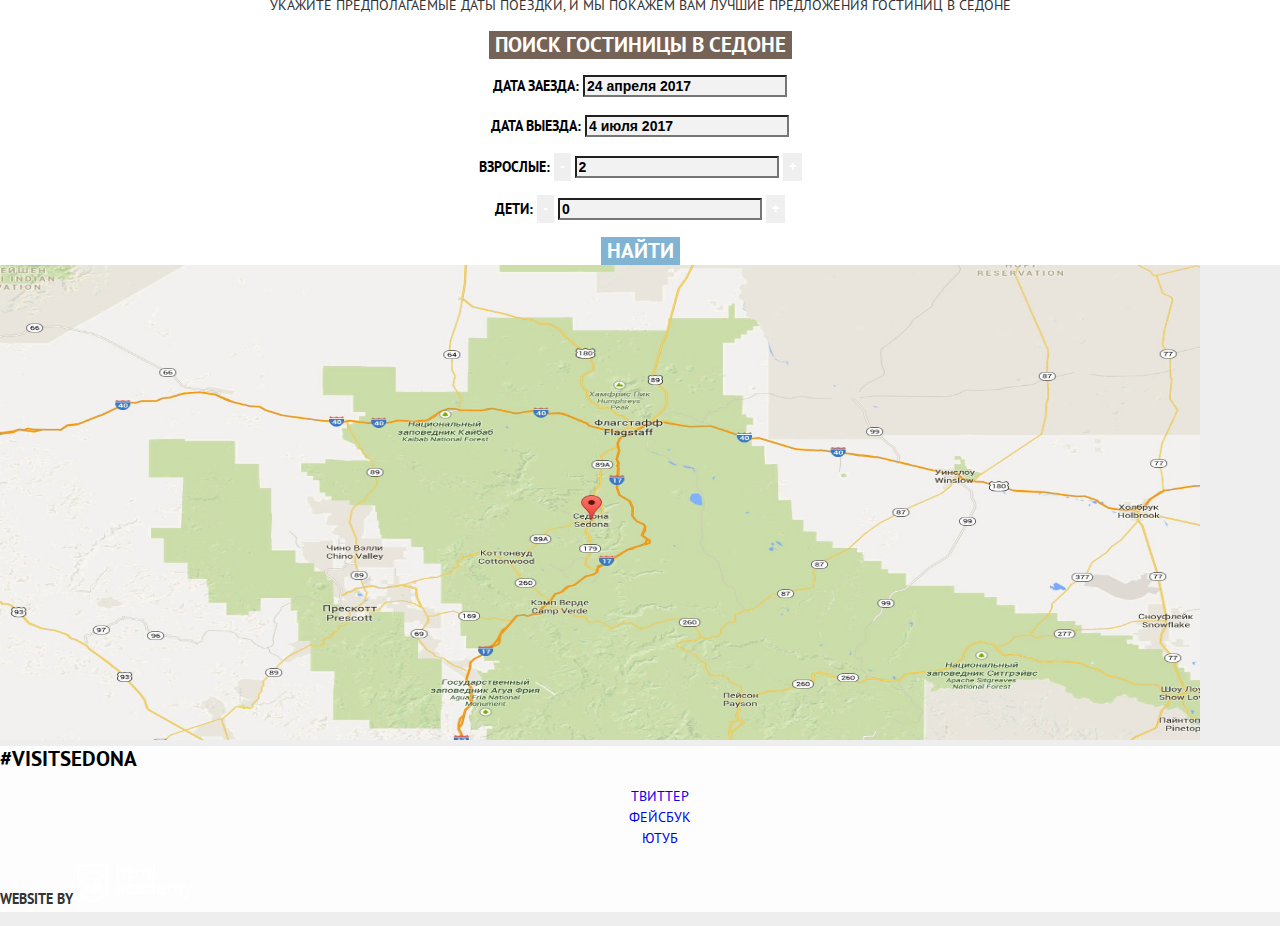
==== commit 8a8979e8: "fixed css" ====
--- a/index.html
+++ b/index.html
@@ -101,7 +101,7 @@
     <section class="interest">
       <h2 class="interest__title">заинтересовались?</h2>
       <p class="interest__text">укажите предполагаемые даты поездки, и мы покажем вам лучшие предложения гостиниц в седоне</p>
-      <button class="interest__btn">поиск гостиницы в седоне</button>
+      <button class="interest__btn btn">поиск гостиницы в седоне</button>
       <!-- форма -->
       <form action="https://echo.htmlacademy.ru" class="form" method="get">
         <p class="form__group">
@@ -114,17 +114,17 @@
         </p>
         <p class="form__group">
           <label for="adults" class="form__label">Взрослые:</label>
-          <button class="form__minus">-</button>
+          <button class="form__btn btn">-</button>
           <input type="text" class="form__input" id="adults" placeholder="2">
-          <button class="form__plus">+</button>
+          <button class="form__btn btn">+</button>
         </p>
         <p class="form__group">
           <label for="kids" class="form__label">Дети:</label>
-          <button class="form__minus">-</button>
+          <button class="form__btn btn">-</button>
           <input type="text" class="form__input" id="kids" placeholder="0">
-          <button class="form__plus">+</button>
+          <button class="form__btn btn">+</button>
         </p>
-        <button type="submit" class="form__btn">Найти</button>
+        <button type="submit" class="find__btn btn">Найти</button>
       </form>
     </section>
     <!-- карта -->
--- a/css/style.css
+++ b/css/style.css
@@ -1,15 +1,15 @@
 @font-face {
   font-family: 'ptsans';
   src: url("../fonts/ptsans.woff2") format("woff2"), url("../fonts/ptsans.woff") format("woff");
-  font-weight: 300;
+  font-weight: 400;
   font-style: normal;
 }
 
 @font-face {
-  font-family: 'ptsansbold';
+  font-family: 'ptsans';
   src: url("../fonts/ptsansbold.woff2") format("woff2"), url("../fonts/ptsansbold.woff") format("woff");
   font-weight: 700;
-  font-style: bold;
+  font-style: normal;
 }
 
 body {
@@ -19,7 +19,7 @@
   font-family: 'ptsans', Arial, Helvetica, sans-serif;
   font-size: 14px;
   line-height: 21px;
-  font-weight: 300;
+  font-weight: 400;
   color: #333333;
   text-transform: uppercase;
 
@@ -36,12 +36,21 @@
   text-decoration: none;
 }
 
-button {
+.btn {
+    font-family: 'ptsans', Arial, Helvetica, sans-serif;
+    font-weight: 700;
+    line-height: 26px;
     text-transform: uppercase;
+    color: #FFFFFF;
+    border: 0;
 }
 
 .visually-hidden {
-    display: none;
+    position: absolute;
+    clip: rect(0 0 0 0);
+    width: 1px;
+    height: 1px;
+    margin: -1px;
 }
 
 .header__nav {
@@ -56,7 +65,7 @@
 .header__list a {
     text-decoration: none;
     color: #000000;
-    font-family: 'ptsansbold', Arial, Helvetica, sans-serif;
+    font-family: 'ptsans', Arial, Helvetica, sans-serif;
     font-weight: 700;
 }
 
@@ -69,6 +78,7 @@
 .welcome {
     text-align: center;
     background-image: url('../img/bg.jpg');
+    background-color: #3a556a;
     background-position: top top;
     background-repeat: no-repeat;
 }
@@ -79,20 +89,20 @@
 
 .intro {
     text-align: center;
-    background-color: #FFF;
+    background-color: #FFFFFF;
 }
 
 .intro__title {
-    font-family: 'ptsansbold', Arial, Helvetica, sans-serif;
-    font-size: 21px;
-    font-weight: 700;
-    line-height: 26px;
-    color: #000;
+    font-size: 21px;
+    font-weight: 700;
+    line-height: 26px;
+    color: #000000;
 }
 
 .intro__text {
     font-size: 14px;
-    font-weight: 300;
+    line-height: 26px;
+    font-weight: 400;
 
 }
 
@@ -103,7 +113,7 @@
 
 .feature {
     text-align: center;
-    background-color: #FFF;
+    background-color: #FFFFFF;
 }
 
 .feature__list,
@@ -121,8 +131,7 @@
 
 .interest {
     text-align: center;
-    font-family: 'ptsansbold', Arial, Helvetica, sans-serif;
-    background-color: #FFF;
+    background-color: #FFFFFF;
     
 }
 
@@ -133,43 +142,43 @@
 }
 
 .interest__text {
-    font-family: 'ptsans', Arial, Helvetica, sans-serif;
     font-size: 14px;
     line-height: 24px;
     color: #333333;
-    font-weight: 300;
+    font-weight: 400;
 }
 
 .interest__btn {
+    font-size: 21px;
+    background-color: #766357;
+}
+
+
+.form {
+    background-color: #FFFFFF;
+}
+
+.form__label {
     font-size: 14px;
     font-weight: 700;
     line-height: 26px;
-    color: #FFF;
-    background-color: #766357;
-    border: 0;
-}
-
-.form {
-    font-size: 14px;
-    font-weight: 700;
-    color: #000000;
-    background-color: #FFF:
+    color: #000000;
 }
 
 .form__input {
     font-size: 14px;
-    line-height: 26px;
     font-weight: 700;
     color: #000000;
     background-color: #f2f2f2;
 }
 
-.form__btn {
-    font: inherit;
-    line-height: 26px; 
-    color: #FFF;
+.form__input::placeholder {
+    color: #000000;
+}
+
+.find__btn {
+    font-size: 21px;
     background-color: #81b3d2;
-    border: 0;
 }
 
 .footer {
@@ -178,10 +187,9 @@
 
 .footer__link {
     font-size: 21px;
-    font-family: 'ptsansbold', Arial, Helvetica, sans-serif;
-    font-weight: 700;
-    line-height: 26px;
-    color: #000;
+    font-weight: 700;
+    line-height: 26px;
+    color: #000000;
 }
 
 .social {
@@ -201,9 +209,10 @@
 
 .filters {
     background-image: url('../img/bg-h.jpg');
+    background-color: #4378a2;
     background-position: top left;
     background-repeat: no-repeat;
-    color: #fff;
+    color: #FFFFFF;
 }
 
 .filters__set,
@@ -213,15 +222,12 @@
 
 .filters__title {
     font-size: 16px;
-    font-family: 'ptsansbold', Arial, Helvetica, sans-serif;
     font-weight: 700;
     line-height: 21px;
 }
 
 .filters__btn {
-    font: inherit;
-    color: #FFF;
-    border: 2px solid #FFF;
+    border: 2px solid #FFFFFF;
     border-radius: 2px;
     background: transparent;
 }
@@ -233,7 +239,6 @@
 .hotel__found {
     font-size: 21px;
     line-height: 26px;
-    font-family: 'ptsansbold', Arial, Helvetica, sans-serif;
     font-weight: 700;
 }
 
@@ -259,7 +264,7 @@
 }
 
 .hotel__link:active {
-    color:#000;
+    color:#000000;
     border: 0;
 }
 
@@ -275,7 +280,6 @@
 .hotel__list .hotel__link-name{
     text-decoration: none;
     color: #000000;
-    font-family: 'ptsansbold', Arial, Helvetica, sans-serif;
     font-weight: 700;
 
 }
@@ -286,20 +290,18 @@
 }
 
 .hotel__list a:active {
-    color: #000;
+    color: #000000;
 }
 
 .hotel__about-link {
-    font-family: 'ptsansbold', Arial, Helvetica, sans-serif;
-    font-weight: 700;
-    color: #FFF;
+    font-weight: 700;
+    color: #FFFFFF;
     background-color: #81b3d2;
 }
 
 .hotel__book-btn {
-    font-family: 'ptsansbold', Arial, Helvetica, sans-serif;
-    font-weight: 700;
-    color: #FFF;
+    font-weight: 700;
+    color: #FFFFFF;
     background-color: #766357;
     border: 0;   
 }
